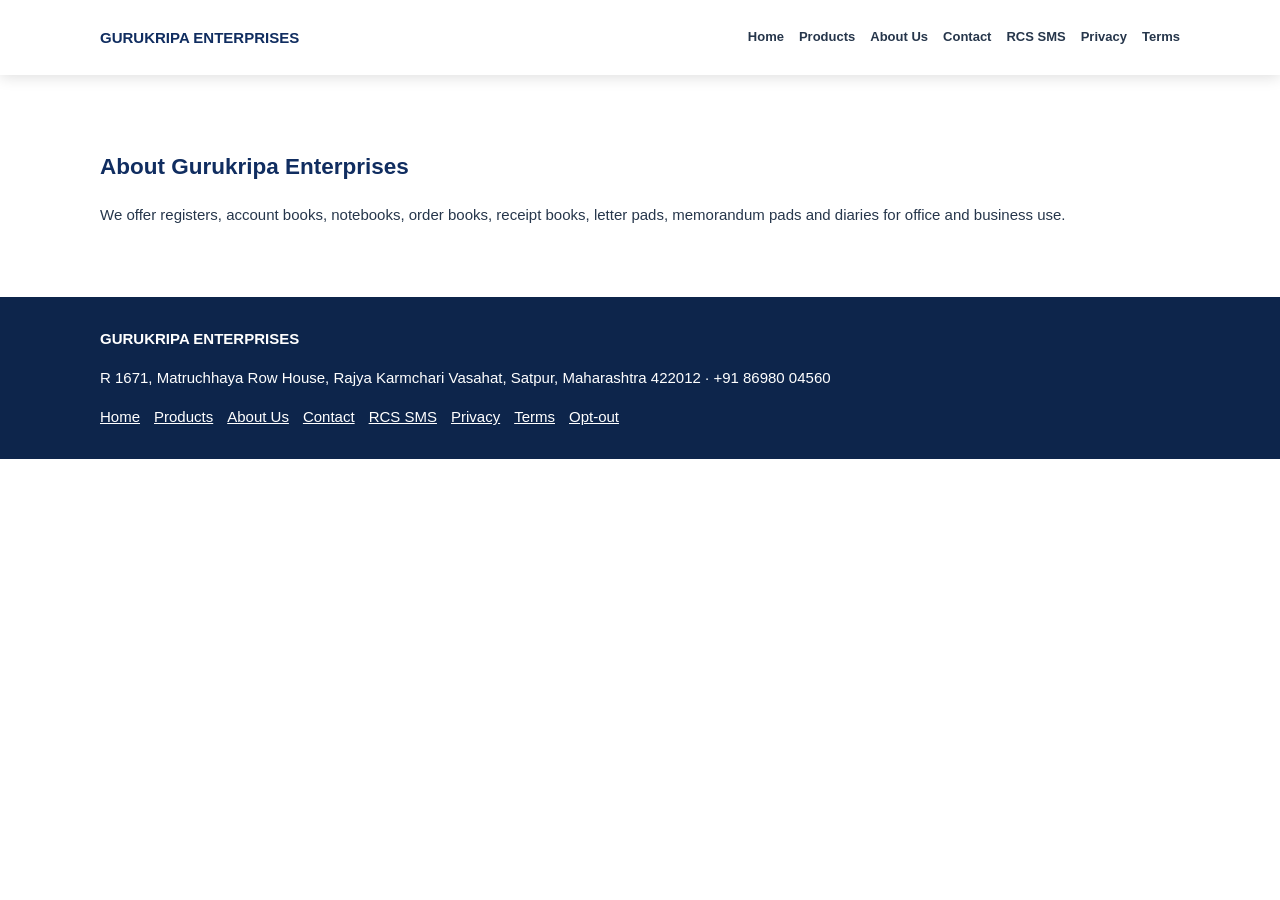
==== about.html @ 27ab8adb "WEBSITE-FILES" ====
<!doctype html><html lang="en"><head><meta charset="utf-8"><meta name="viewport" content="width=device-width, initial-scale=1"><link rel="stylesheet" href="/style.css"><title>About Us | Gurukripa Enterprises</title></head><body><header><div class="wrap"><a href="/" style="text-decoration:none"><strong>GURUKRIPA ENTERPRISES</strong></a><nav><a href="/">Home</a><a href="/products.html">Products</a><a href="/about.html">About Us</a><a href="/contact.html">Contact</a><a href="/#rcs-sms">RCS SMS</a><a href="/privacy-policy.html">Privacy</a><a href="/terms-and-conditions.html">Terms</a></nav></div></header><section class="section "><div class="wrap"><h1>About Gurukripa Enterprises</h1><p>We offer registers, account books, notebooks, order books, receipt books, letter pads, memorandum pads and diaries for office and business use.</p></div></section><footer><div class="wrap"><strong>GURUKRIPA ENTERPRISES</strong><p>R 1671, Matruchhaya Row House, Rajya Karmchari Vasahat, Satpur, Maharashtra 422012 · +91 86980 04560</p><a href="/">Home</a><a href="/products.html">Products</a><a href="/about.html">About Us</a><a href="/contact.html">Contact</a><a href="/#rcs-sms">RCS SMS</a><a href="/privacy-policy.html">Privacy</a><a href="/terms-and-conditions.html">Terms</a><a href="/sms-preferences.html">Opt-out</a></div></footer></body></html>
---- style.css ----
:root{--blue:#102d60;--orange:#ed812d}*{box-sizing:border-box}body{margin:0;font:15px/1.6 Arial,sans-serif;color:#26364b}a{color:inherit}.wrap{max-width:1120px;margin:auto;padding:0 20px}header{position:sticky;top:0;background:white;box-shadow:0 2px 14px #0002;z-index:10}header .wrap{display:flex;justify-content:space-between;align-items:center;gap:20px;min-height:75px;flex-wrap:wrap}header strong{color:var(--blue)}nav{display:flex;flex-wrap:wrap;gap:15px}nav a{text-decoration:none;font-weight:700;font-size:13px}.hero{background:linear-gradient(110deg,#102d60,#1b5376);padding:70px 0;color:white}.hero h1{font-size:clamp(30px,5vw,52px);color:white}.section{padding:55px 0}.band{background:#f3f6fb}h1,h2,h3{color:var(--blue)}.grid{display:grid;grid-template-columns:repeat(4,1fr);gap:18px}.card,.panel{padding:22px;background:white;border:1px solid #e1e7ef;border-radius:14px;box-shadow:0 7px 20px #112e5010}.card p,.muted{color:#6a798b}.btn{display:inline-block;background:var(--orange);color:white;text-decoration:none;border:0;padding:12px 18px;border-radius:9px;font-weight:700;cursor:pointer}.twocol{display:grid;grid-template-columns:1fr 1fr;gap:20px}.stats{display:grid;grid-template-columns:repeat(3,1fr);gap:15px;margin:18px 0}.stats b{font-size:30px;color:var(--blue);display:block}label{display:block;font-weight:700;margin:12px 0 5px}input,textarea,select{width:100%;padding:12px;border:1px solid #cbd5e1;border-radius:9px;font:inherit}.phone{max-width:300px;border:7px solid #152e4c;border-radius:28px;padding:20px;margin:auto}.bubble{background:#e1f2e9;padding:14px;border-radius:12px;white-space:pre-wrap}.notice{padding:13px;background:#fff1df;border-radius:9px;color:#79501e;margin:20px 0}footer{background:#0d254b;color:white;padding:30px 0}footer a{margin-right:14px}@media(max-width:760px){.grid{grid-template-columns:repeat(2,1fr)}.twocol{grid-template-columns:1fr}}@media(max-width:450px){.grid,.stats{grid-template-columns:1fr}}
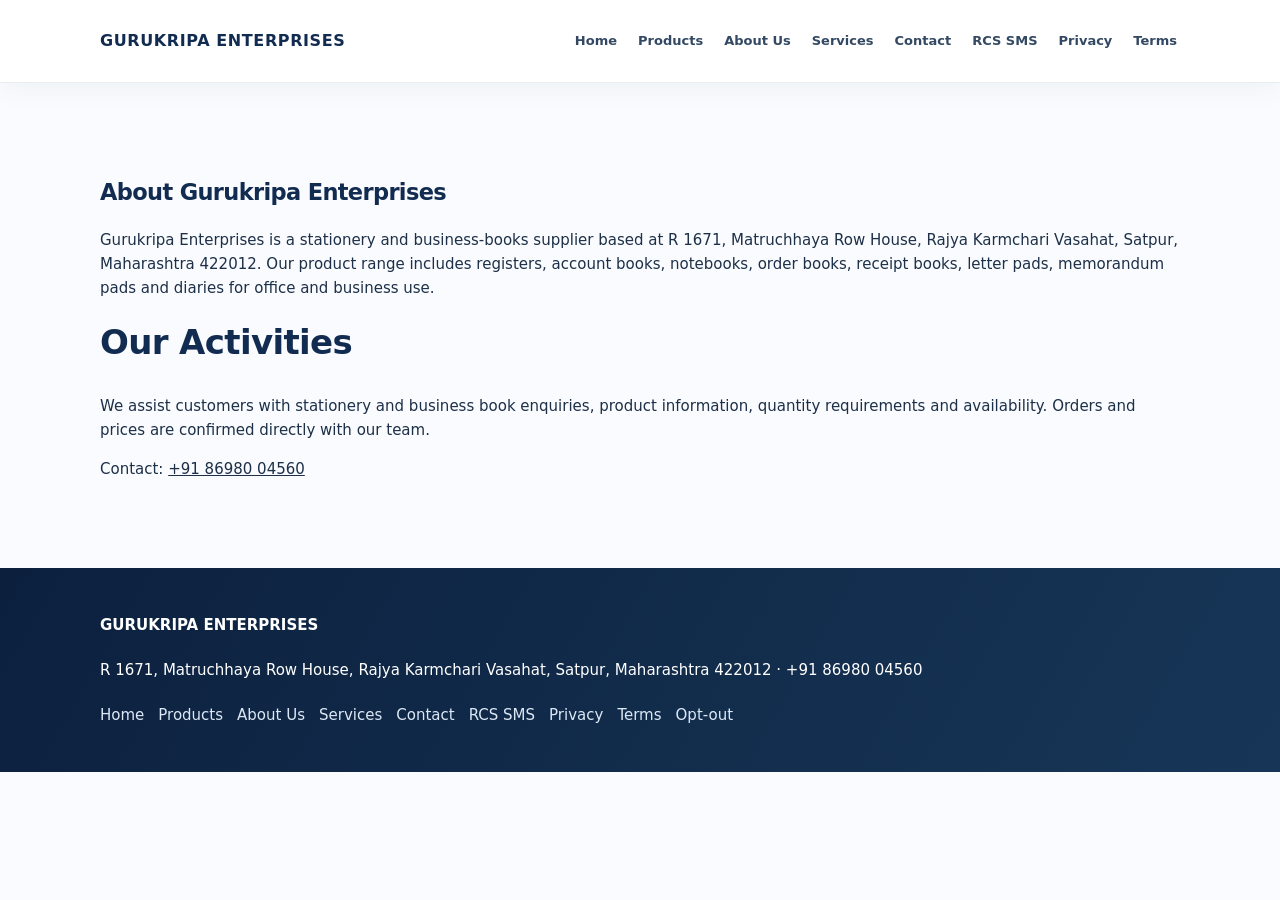
==== commit fad16bcb: "Add RCS business verification content while preserving existing site design" ====
--- a/about.html
+++ b/about.html
@@ -1 +1 @@
-<!doctype html><html lang="en"><head><meta charset="utf-8"><meta name="viewport" content="width=device-width, initial-scale=1"><link rel="stylesheet" href="/style.css"><title>About Us | Gurukripa Enterprises</title></head><body><header><div class="wrap"><a href="/" style="text-decoration:none"><strong>GURUKRIPA ENTERPRISES</strong></a><nav><a href="/">Home</a><a href="/products.html">Products</a><a href="/about.html">About Us</a><a href="/contact.html">Contact</a><a href="/#rcs-sms">RCS SMS</a><a href="/privacy-policy.html">Privacy</a><a href="/terms-and-conditions.html">Terms</a></nav></div></header><section class="section "><div class="wrap"><h1>About Gurukripa Enterprises</h1><p>We offer registers, account books, notebooks, order books, receipt books, letter pads, memorandum pads and diaries for office and business use.</p></div></section><footer><div class="wrap"><strong>GURUKRIPA ENTERPRISES</strong><p>R 1671, Matruchhaya Row House, Rajya Karmchari Vasahat, Satpur, Maharashtra 422012 · +91 86980 04560</p><a href="/">Home</a><a href="/products.html">Products</a><a href="/about.html">About Us</a><a href="/contact.html">Contact</a><a href="/#rcs-sms">RCS SMS</a><a href="/privacy-policy.html">Privacy</a><a href="/terms-and-conditions.html">Terms</a><a href="/sms-preferences.html">Opt-out</a></div></footer></body></html>+<!doctype html><html lang="en"><head><meta charset="utf-8"><meta name="viewport" content="width=device-width, initial-scale=1"><link rel="stylesheet" href="/style.css"><title>About Us | Gurukripa Enterprises</title></head><body><header><div class="wrap"><a href="/" style="text-decoration:none"><strong>GURUKRIPA ENTERPRISES</strong></a><nav><a href="/">Home</a><a href="/products.html">Products</a><a href="/about.html">About Us</a><a href="/services.html">Services</a><a href="/contact.html">Contact</a><a href="/#rcs-sms">RCS SMS</a><a href="/privacy-policy.html">Privacy</a><a href="/terms-and-conditions.html">Terms</a></nav></div></header><section class="section "><div class="wrap"><h1>About Gurukripa Enterprises</h1><p>Gurukripa Enterprises is a stationery and business-books supplier based at R 1671, Matruchhaya Row House, Rajya Karmchari Vasahat, Satpur, Maharashtra 422012. Our product range includes registers, account books, notebooks, order books, receipt books, letter pads, memorandum pads and diaries for office and business use.</p><h2>Our Activities</h2><p>We assist customers with stationery and business book enquiries, product information, quantity requirements and availability. Orders and prices are confirmed directly with our team.</p><p>Contact: <a href="tel:+918698004560">+91 86980 04560</a></p></div></section><footer><div class="wrap"><strong>GURUKRIPA ENTERPRISES</strong><p>R 1671, Matruchhaya Row House, Rajya Karmchari Vasahat, Satpur, Maharashtra 422012 · +91 86980 04560</p><a href="/">Home</a><a href="/products.html">Products</a><a href="/about.html">About Us</a><a href="/services.html">Services</a><a href="/contact.html">Contact</a><a href="/#rcs-sms">RCS SMS</a><a href="/privacy-policy.html">Privacy</a><a href="/terms-and-conditions.html">Terms</a><a href="/sms-preferences.html">Opt-out</a></div></footer></body></html>
--- a/style.css
+++ b/style.css
@@ -1 +1,17 @@
 :root{--blue:#102d60;--orange:#ed812d}*{box-sizing:border-box}body{margin:0;font:15px/1.6 Arial,sans-serif;color:#26364b}a{color:inherit}.wrap{max-width:1120px;margin:auto;padding:0 20px}header{position:sticky;top:0;background:white;box-shadow:0 2px 14px #0002;z-index:10}header .wrap{display:flex;justify-content:space-between;align-items:center;gap:20px;min-height:75px;flex-wrap:wrap}header strong{color:var(--blue)}nav{display:flex;flex-wrap:wrap;gap:15px}nav a{text-decoration:none;font-weight:700;font-size:13px}.hero{background:linear-gradient(110deg,#102d60,#1b5376);padding:70px 0;color:white}.hero h1{font-size:clamp(30px,5vw,52px);color:white}.section{padding:55px 0}.band{background:#f3f6fb}h1,h2,h3{color:var(--blue)}.grid{display:grid;grid-template-columns:repeat(4,1fr);gap:18px}.card,.panel{padding:22px;background:white;border:1px solid #e1e7ef;border-radius:14px;box-shadow:0 7px 20px #112e5010}.card p,.muted{color:#6a798b}.btn{display:inline-block;background:var(--orange);color:white;text-decoration:none;border:0;padding:12px 18px;border-radius:9px;font-weight:700;cursor:pointer}.twocol{display:grid;grid-template-columns:1fr 1fr;gap:20px}.stats{display:grid;grid-template-columns:repeat(3,1fr);gap:15px;margin:18px 0}.stats b{font-size:30px;color:var(--blue);display:block}label{display:block;font-weight:700;margin:12px 0 5px}input,textarea,select{width:100%;padding:12px;border:1px solid #cbd5e1;border-radius:9px;font:inherit}.phone{max-width:300px;border:7px solid #152e4c;border-radius:28px;padding:20px;margin:auto}.bubble{background:#e1f2e9;padding:14px;border-radius:12px;white-space:pre-wrap}.notice{padding:13px;background:#fff1df;border-radius:9px;color:#79501e;margin:20px 0}footer{background:#0d254b;color:white;padding:30px 0}footer a{margin-right:14px}@media(max-width:760px){.grid{grid-template-columns:repeat(2,1fr)}.twocol{grid-template-columns:1fr}}@media(max-width:450px){.grid,.stats{grid-template-columns:1fr}}
+
+
+/* Premium responsive visual upgrade — retains existing layout and features */
+:root{--blue:#122b50;--orange:#df7929;--ink:#1d3048;--line:#e3eaf2}
+html{scroll-behavior:smooth}body{font-family:Inter,ui-sans-serif,system-ui,-apple-system,"Segoe UI",Arial,sans-serif;background:#f9fbfe;color:var(--ink);-webkit-font-smoothing:antialiased}header{background:#ffffffed;backdrop-filter:blur(15px);border-bottom:1px solid #e8edf4;box-shadow:0 6px 26px #132b4a0b}header .wrap{min-height:82px}header strong{font-size:16px;letter-spacing:.6px}nav a{color:#334963;padding:8px 3px;transition:color .2s}nav a:hover{color:var(--orange)}.hero{position:relative;overflow:hidden;background:radial-gradient(circle at 85% 20%,#2e6c96 0,transparent 38%),linear-gradient(125deg,#0d2344 0%,#173f6b 65%,#225477 100%);padding:92px 0 100px}.hero:after{content:"";position:absolute;width:310px;height:310px;border:1px solid #ffffff20;border-radius:50%;right:-65px;top:-100px;pointer-events:none}.hero h1{max-width:700px;letter-spacing:-1.4px;line-height:1.1;margin:0 0 24px}.hero p{max-width:620px;font-size:clamp(16px,2vw,19px);color:#e2ebf7;line-height:1.8}.section{padding:72px 0}.section h1,.section h2{letter-spacing:-.65px}.section h2{font-size:clamp(25px,3vw,34px);margin-top:0;margin-bottom:24px}.grid{gap:22px}.card,.panel{border:1px solid var(--line);border-radius:18px;box-shadow:0 10px 35px #1736570c;transition:box-shadow .22s,transform .22s}.card:hover{transform:translateY(-4px);box-shadow:0 18px 40px #1736571a}.card{overflow:hidden}.card img{border-radius:12px!important;background:#f0f4f8}.card h3{margin-bottom:5px;font-size:18px}.card a{font-weight:750;color:#d36d20;text-decoration:none}.card a:hover{text-decoration:underline}.btn{border-radius:11px;padding:13px 22px;box-shadow:0 7px 18px #d875282b;transition:transform .2s,background .2s}.btn:hover{background:#c9661c;transform:translateY(-2px)}.band{background:linear-gradient(180deg,#f1f5fa,#eaf1f9)}.panel{padding:26px}.stats .card{text-align:center}.phone{background:#fff;box-shadow:0 12px 36px #112d4a20}input,textarea,select{background:#fff;max-width:100%;border-color:#d6e0eb;min-height:46px}input:focus,textarea:focus,select:focus{outline:2px solid #8db7e4;outline-offset:1px}footer{background:linear-gradient(120deg,#0c203e,#173657);padding:42px 0;line-height:2}footer a{color:#dce8f6;text-decoration:none}.consent-box{margin:20px 0;padding:20px;background:#f6f9fd;border:1px solid #d9e5f1;border-radius:14px}.consent-heading{font-size:16px;font-weight:800;margin:0 0 9px;color:var(--blue)}.consent-copy{font-size:13px;line-height:1.8;color:#3c4e64}.consent-note{font-size:12px;color:#5e7085}.consent-options{display:flex;flex-wrap:wrap;gap:12px;margin-top:12px}.consent-options label{display:flex;align-items:center;gap:9px;cursor:pointer;background:white;border:1px solid #cbd8e7;border-radius:11px;padding:11px 17px;margin:0;min-width:125px}.consent-options label:has(input:checked){border-color:#2674b7;background:#eaf4ff}.consent-options input{width:18px;min-height:18px;height:18px;accent-color:#195b9c;margin:0}
+@media(max-width:900px){header .wrap{justify-content:center;padding-top:14px;padding-bottom:14px;gap:9px}nav{justify-content:center;gap:8px 15px}.grid{grid-template-columns:repeat(2,minmax(0,1fr))}.hero{padding:65px 0}.section{padding:50px 0}}
+@media(max-width:520px){.wrap{padding:0 16px}header .wrap{align-items:center}header strong{font-size:14px}nav{gap:5px 11px}nav a{font-size:12px}.hero{padding:58px 0 66px}.hero h1{letter-spacing:-.8px}.grid{grid-template-columns:repeat(2,minmax(0,1fr));gap:12px}.card{padding:13px;border-radius:14px}.card h3{font-size:15px}.card p{font-size:12px}.card img{margin-bottom:9px!important}.panel{padding:18px}.stats{grid-template-columns:repeat(3,minmax(0,1fr));gap:7px}.stats .card{padding:12px 5px;font-size:11px}.stats b{font-size:22px}.consent-box{padding:14px}.consent-options label{flex:1;min-width:110px;justify-content:center}.section{padding:43px 0}footer{padding:30px 0}footer a{display:inline-block;margin:0 12px 4px 0}}
+@media(max-width:350px){.grid{grid-template-columns:1fr}.stats{grid-template-columns:1fr}}
+@media(prefers-reduced-motion:reduce){*,*:before,*:after{scroll-behavior:auto!important;transition:none!important}}
+
+
+/* Advanced homepage experience */
+.hero-premium{display:grid;grid-template-columns:minmax(0,1.15fr) minmax(300px,.85fr);align-items:center;gap:54px}.hero-premium .hero-copy{position:relative;z-index:1}.eyebrow{display:inline-block;font-size:11px;font-weight:800;letter-spacing:2px;color:#ffcb92;margin-bottom:16px}.eyebrow.dark{color:#c66a27}.hero-premium h1{font-size:clamp(37px,4.8vw,62px);line-height:1.08;max-width:680px}.hero-actions,.cta-actions{display:flex;gap:12px;flex-wrap:wrap;margin-top:25px}.btn-outline{border:1px solid #ffffff80;background:transparent;box-shadow:none;color:#fff}.btn-outline:hover{background:#ffffff1b}.hero-points{display:flex;flex-wrap:wrap;gap:9px 18px;margin-top:30px;font-size:12px;color:#e2ebf7}.hero-visual{min-height:340px;background:linear-gradient(145deg,#fdf9f0,#e9edf5);border:1px solid #ffffff50;border-radius:25px;padding:22px;box-shadow:0 24px 60px #07152c60;transform:rotate(2deg)}.hero-visual-top,.hero-visual-bottom{display:flex;justify-content:space-between;color:#35475e;font-size:11px;font-weight:800;letter-spacing:1.3px}.hero-visual-bottom{justify-content:center}.stationery-art{height:255px;position:relative;overflow:hidden}.art-book{position:absolute;top:40px;left:18%;width:45%;height:180px;border-radius:9px;box-shadow:12px 13px 0 #ffffffa8,17px 18px 18px #1b304338;border:7px solid #ffffff60;transform:rotate(-14deg);background:linear-gradient(130deg,#1f4c84,#5285bb)}.art-book-two{left:36%;top:49px;transform:rotate(8deg);background:linear-gradient(125deg,#b04e3a,#e28c5e)}.art-book-three{left:46%;top:55px;transform:rotate(24deg);background:linear-gradient(130deg,#2b705b,#5fae90)}.art-pencil{position:absolute;left:22%;bottom:10px;width:62%;height:10px;background:#e4aa43;transform:rotate(-12deg);border-radius:5px}.section-heading{display:flex;align-items:end;justify-content:space-between;gap:20px;margin-bottom:25px}.section-heading h2{margin-bottom:8px}.section-heading p{color:#6a798b;margin:0}.text-link{white-space:nowrap;text-decoration:none;font-weight:750;color:#c86c27}.product-showcase{background:#fff}.features-section{background:#f7f9fd}.feature-grid{display:grid;grid-template-columns:repeat(4,minmax(0,1fr));gap:18px}.feature-card,.step-card{padding:27px 23px;background:#fff;border:1px solid #e1e9f2;border-radius:18px;box-shadow:0 9px 26px #152d4910}.feature-icon{display:grid;place-items:center;width:50px;height:50px;border-radius:14px;background:#eaf1fb;color:#1c5387;font-size:25px;font-weight:800;margin-bottom:18px}.feature-card h3,.step-card h3{margin:0 0 8px;font-size:18px}.feature-card p,.step-card p{margin:0;color:#65758a;font-size:14px}.steps-section{background:#fff}.steps-grid{display:grid;grid-template-columns:repeat(3,minmax(0,1fr));gap:20px}.step-card{background:linear-gradient(150deg,#fff,#f5f8fc)}.step-card>span{font-size:35px;font-weight:900;color:#d37c36;display:block;margin-bottom:16px}.faq-section{background:#f3f7fc}.faq-layout{display:grid;grid-template-columns:.85fr 1.15fr;gap:50px}.faq-layout>div:first-child p{color:#687a8f}.faq-items details{border:1px solid #dfe8f1;background:#fff;border-radius:13px;margin-bottom:12px;padding:17px 20px}.faq-items summary{font-weight:750;color:#183554;cursor:pointer}.faq-items details p{margin:12px 0 0;color:#617187;font-size:14px}.cta-section{padding:55px 0;background:linear-gradient(110deg,#102b4e,#1b557b);color:#fff}.cta-inner{display:flex;align-items:center;justify-content:space-between;gap:28px}.cta-inner h2{color:#fff;font-size:clamp(26px,3vw,36px);margin:0 0 8px}.cta-inner p{color:#dceaf5;margin:0}.cta-actions{margin:0;justify-content:flex-end}.floating-whatsapp{position:fixed;right:18px;bottom:20px;z-index:30;background:#18794e;color:white;text-decoration:none;font-size:13px;font-weight:800;padding:12px 17px;border-radius:30px;box-shadow:0 9px 25px #102c2d40}
+@media(max-width:1000px){.hero-premium{gap:28px}.hero-visual{min-height:290px}.stationery-art{height:205px}.feature-grid{grid-template-columns:repeat(2,minmax(0,1fr))}.faq-layout{gap:25px}}
+@media(max-width:720px){.hero-premium{grid-template-columns:1fr}.hero-visual{max-width:440px;width:100%;margin:10px auto 0;min-height:260px}.hero{padding:55px 0}.stationery-art{height:190px}.section-heading{align-items:start;flex-direction:column}.faq-layout{grid-template-columns:1fr}.cta-inner{align-items:start;flex-direction:column}.cta-actions{justify-content:flex-start}.steps-grid{grid-template-columns:1fr}}
+@media(max-width:480px){.hero-premium h1{font-size:36px}.hero-visual{max-width:100%;min-height:245px;padding:15px}.stationery-art{height:175px}.feature-grid{grid-template-columns:1fr;gap:12px}.feature-card{padding:20px}.hero-points{flex-direction:column}.floating-whatsapp{bottom:12px;right:12px;padding:11px 14px}.cta-section{padding:40px 0}}
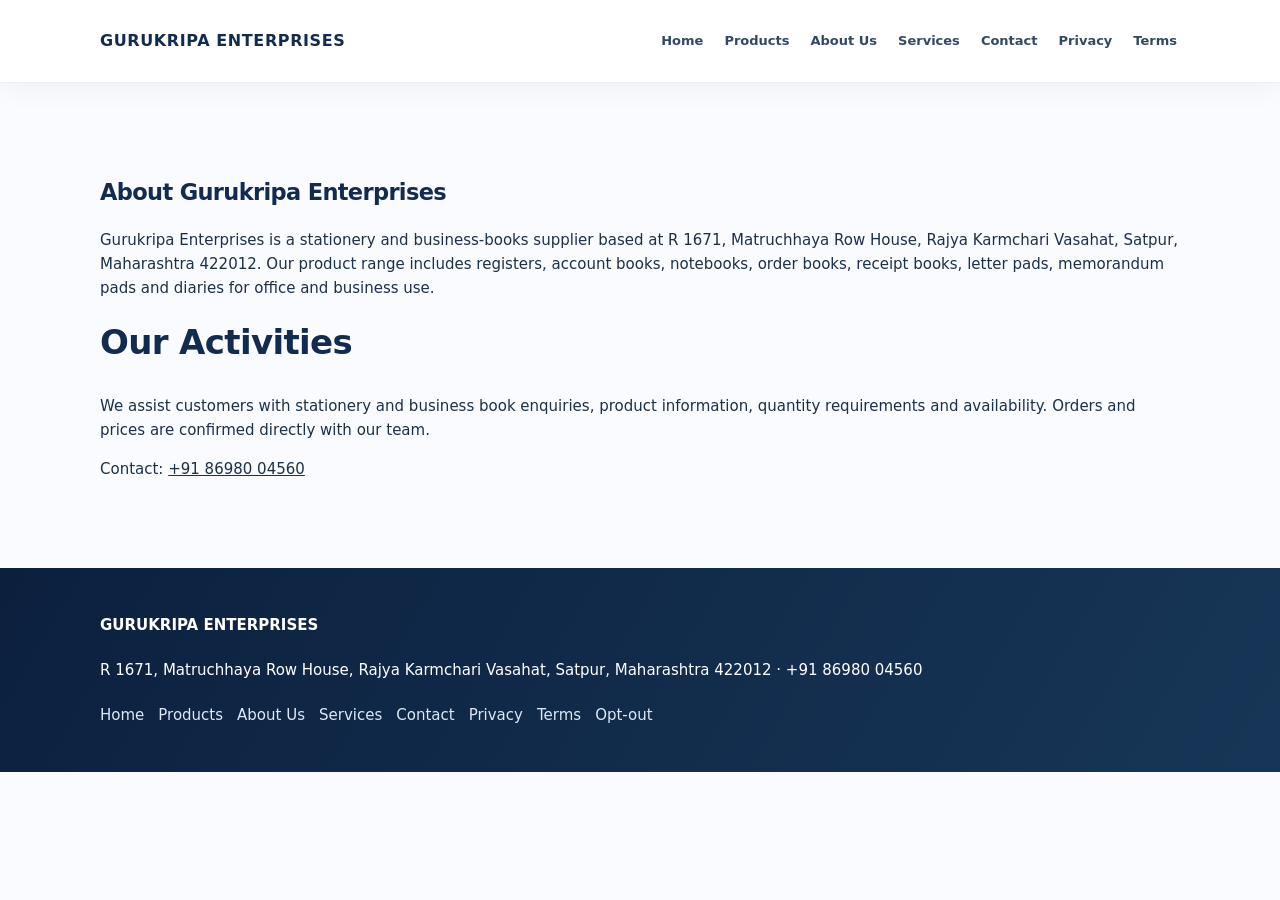
==== commit da1552bb: "Remove RCS promotional content and links; preserve original website design" ====
--- a/about.html
+++ b/about.html
@@ -1 +1 @@
-<!doctype html><html lang="en"><head><meta charset="utf-8"><meta name="viewport" content="width=device-width, initial-scale=1"><link rel="stylesheet" href="/style.css"><title>About Us | Gurukripa Enterprises</title></head><body><header><div class="wrap"><a href="/" style="text-decoration:none"><strong>GURUKRIPA ENTERPRISES</strong></a><nav><a href="/">Home</a><a href="/products.html">Products</a><a href="/about.html">About Us</a><a href="/services.html">Services</a><a href="/contact.html">Contact</a><a href="/#rcs-sms">RCS SMS</a><a href="/privacy-policy.html">Privacy</a><a href="/terms-and-conditions.html">Terms</a></nav></div></header><section class="section "><div class="wrap"><h1>About Gurukripa Enterprises</h1><p>Gurukripa Enterprises is a stationery and business-books supplier based at R 1671, Matruchhaya Row House, Rajya Karmchari Vasahat, Satpur, Maharashtra 422012. Our product range includes registers, account books, notebooks, order books, receipt books, letter pads, memorandum pads and diaries for office and business use.</p><h2>Our Activities</h2><p>We assist customers with stationery and business book enquiries, product information, quantity requirements and availability. Orders and prices are confirmed directly with our team.</p><p>Contact: <a href="tel:+918698004560">+91 86980 04560</a></p></div></section><footer><div class="wrap"><strong>GURUKRIPA ENTERPRISES</strong><p>R 1671, Matruchhaya Row House, Rajya Karmchari Vasahat, Satpur, Maharashtra 422012 · +91 86980 04560</p><a href="/">Home</a><a href="/products.html">Products</a><a href="/about.html">About Us</a><a href="/services.html">Services</a><a href="/contact.html">Contact</a><a href="/#rcs-sms">RCS SMS</a><a href="/privacy-policy.html">Privacy</a><a href="/terms-and-conditions.html">Terms</a><a href="/sms-preferences.html">Opt-out</a></div></footer></body></html>+<!doctype html><html lang="en"><head><meta charset="utf-8"><meta name="viewport" content="width=device-width, initial-scale=1"><link rel="stylesheet" href="/style.css"><title>About Us | Gurukripa Enterprises</title></head><body><header><div class="wrap"><a href="/" style="text-decoration:none"><strong>GURUKRIPA ENTERPRISES</strong></a><nav><a href="/">Home</a><a href="/products.html">Products</a><a href="/about.html">About Us</a><a href="/services.html">Services</a><a href="/contact.html">Contact</a><a href="/privacy-policy.html">Privacy</a><a href="/terms-and-conditions.html">Terms</a></nav></div></header><section class="section "><div class="wrap"><h1>About Gurukripa Enterprises</h1><p>Gurukripa Enterprises is a stationery and business-books supplier based at R 1671, Matruchhaya Row House, Rajya Karmchari Vasahat, Satpur, Maharashtra 422012. Our product range includes registers, account books, notebooks, order books, receipt books, letter pads, memorandum pads and diaries for office and business use.</p><h2>Our Activities</h2><p>We assist customers with stationery and business book enquiries, product information, quantity requirements and availability. Orders and prices are confirmed directly with our team.</p><p>Contact: <a href="tel:+918698004560">+91 86980 04560</a></p></div></section><footer><div class="wrap"><strong>GURUKRIPA ENTERPRISES</strong><p>R 1671, Matruchhaya Row House, Rajya Karmchari Vasahat, Satpur, Maharashtra 422012 · +91 86980 04560</p><a href="/">Home</a><a href="/products.html">Products</a><a href="/about.html">About Us</a><a href="/services.html">Services</a><a href="/contact.html">Contact</a><a href="/privacy-policy.html">Privacy</a><a href="/terms-and-conditions.html">Terms</a><a href="/sms-preferences.html">Opt-out</a></div></footer></body></html>
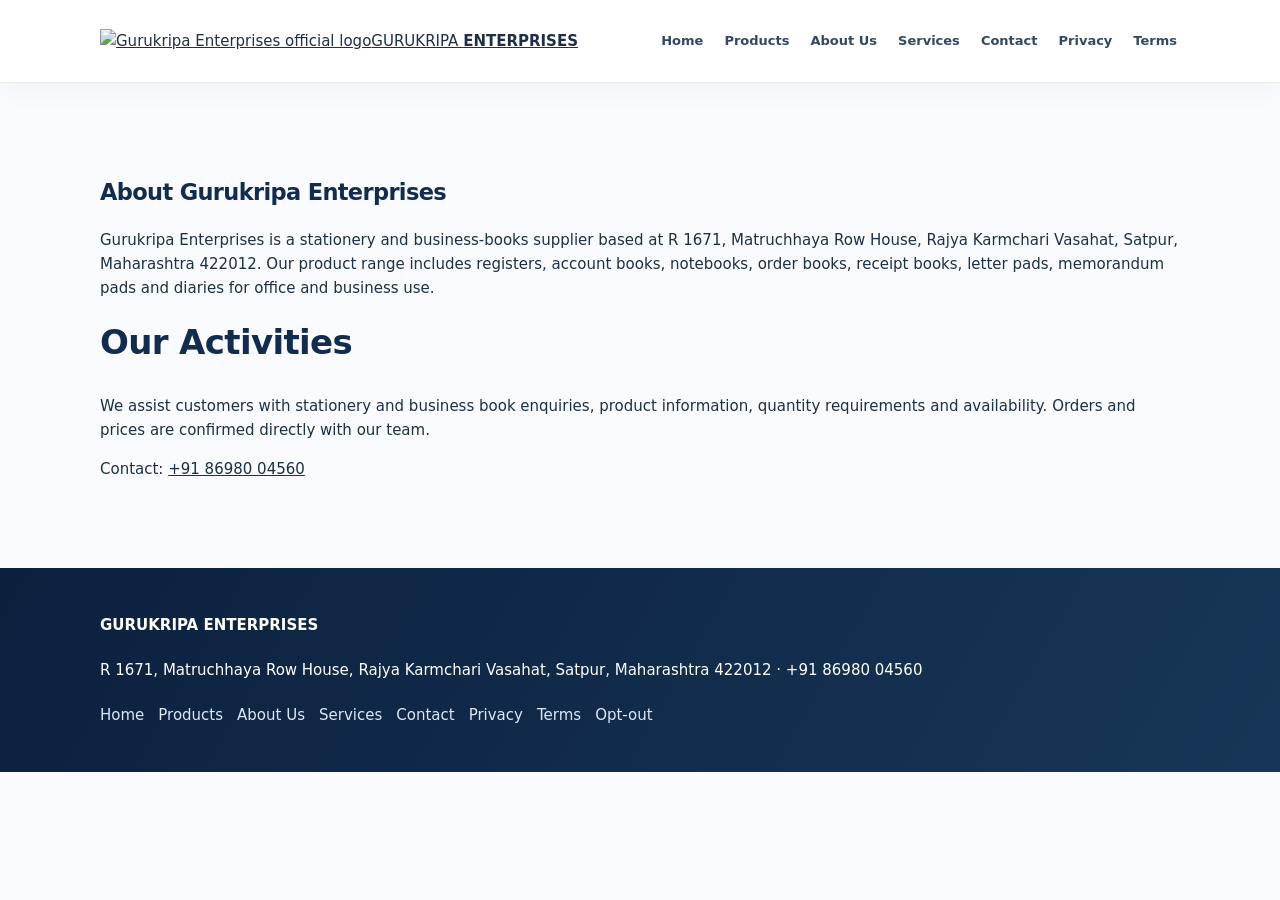
==== commit 44030812: "Add official brand header and search/social SEO metadata" ====
--- a/about.html
+++ b/about.html
@@ -1 +1 @@
-<!doctype html><html lang="en"><head><meta charset="utf-8"><meta name="viewport" content="width=device-width, initial-scale=1"><link rel="stylesheet" href="/style.css"><title>About Us | Gurukripa Enterprises</title></head><body><header><div class="wrap"><a href="/" style="text-decoration:none"><strong>GURUKRIPA ENTERPRISES</strong></a><nav><a href="/">Home</a><a href="/products.html">Products</a><a href="/about.html">About Us</a><a href="/services.html">Services</a><a href="/contact.html">Contact</a><a href="/privacy-policy.html">Privacy</a><a href="/terms-and-conditions.html">Terms</a></nav></div></header><section class="section "><div class="wrap"><h1>About Gurukripa Enterprises</h1><p>Gurukripa Enterprises is a stationery and business-books supplier based at R 1671, Matruchhaya Row House, Rajya Karmchari Vasahat, Satpur, Maharashtra 422012. Our product range includes registers, account books, notebooks, order books, receipt books, letter pads, memorandum pads and diaries for office and business use.</p><h2>Our Activities</h2><p>We assist customers with stationery and business book enquiries, product information, quantity requirements and availability. Orders and prices are confirmed directly with our team.</p><p>Contact: <a href="tel:+918698004560">+91 86980 04560</a></p></div></section><footer><div class="wrap"><strong>GURUKRIPA ENTERPRISES</strong><p>R 1671, Matruchhaya Row House, Rajya Karmchari Vasahat, Satpur, Maharashtra 422012 · +91 86980 04560</p><a href="/">Home</a><a href="/products.html">Products</a><a href="/about.html">About Us</a><a href="/services.html">Services</a><a href="/contact.html">Contact</a><a href="/privacy-policy.html">Privacy</a><a href="/terms-and-conditions.html">Terms</a><a href="/sms-preferences.html">Opt-out</a></div></footer></body></html>+<!doctype html><html lang="en"><head><meta charset="utf-8"><meta name="viewport" content="width=device-width, initial-scale=1"><link rel="stylesheet" href="/style.css"><meta name="description" content="Learn about Gurukripa Enterprises, a Satpur-based business supplying stationery and business record books including registers, account books, notebooks and diaries."><meta name="keywords" content="About Gurukripa Enterprises, stationery business Satpur, business books supplier, office stationery Maharashtra"><meta name="robots" content="index,follow"><link rel="canonical" href="https://gkripaentp.in/about.html"><meta property="og:type" content="website"><meta property="og:site_name" content="Gurukripa Enterprises"><meta property="og:title" content="About Gurukripa Enterprises | Satpur, Maharashtra"><meta property="og:description" content="Learn about Gurukripa Enterprises, a Satpur-based business supplying stationery and business record books including registers, account books, notebooks and diaries."><meta property="og:url" content="https://gkripaentp.in/about.html"><meta name="twitter:card" content="summary"><meta name="twitter:title" content="About Gurukripa Enterprises | Satpur, Maharashtra"><meta name="twitter:description" content="Learn about Gurukripa Enterprises, a Satpur-based business supplying stationery and business record books including registers, account books, notebooks and diaries."><link rel="icon" type="image/jpeg" id="site-favicon"><script defer src="/brand-assets.js"></script><title>About Gurukripa Enterprises | Satpur, Maharashtra</title></head><body><header><div class="wrap"><a class="brand-lockup" href="/" aria-label="Gurukripa Enterprises home"><img class="brand-logo" data-brand-logo alt="Gurukripa Enterprises official logo" width="64" height="64"><span>GURUKRIPA <b>ENTERPRISES</b></span></a><nav><a href="/">Home</a><a href="/products.html">Products</a><a href="/about.html">About Us</a><a href="/services.html">Services</a><a href="/contact.html">Contact</a><a href="/privacy-policy.html">Privacy</a><a href="/terms-and-conditions.html">Terms</a></nav></div></header><section class="section "><div class="wrap"><h1>About Gurukripa Enterprises</h1><p>Gurukripa Enterprises is a stationery and business-books supplier based at R 1671, Matruchhaya Row House, Rajya Karmchari Vasahat, Satpur, Maharashtra 422012. Our product range includes registers, account books, notebooks, order books, receipt books, letter pads, memorandum pads and diaries for office and business use.</p><h2>Our Activities</h2><p>We assist customers with stationery and business book enquiries, product information, quantity requirements and availability. Orders and prices are confirmed directly with our team.</p><p>Contact: <a href="tel:+918698004560">+91 86980 04560</a></p></div></section><footer><div class="wrap"><strong>GURUKRIPA ENTERPRISES</strong><p>R 1671, Matruchhaya Row House, Rajya Karmchari Vasahat, Satpur, Maharashtra 422012 · +91 86980 04560</p><a href="/">Home</a><a href="/products.html">Products</a><a href="/about.html">About Us</a><a href="/services.html">Services</a><a href="/contact.html">Contact</a><a href="/privacy-policy.html">Privacy</a><a href="/terms-and-conditions.html">Terms</a><a href="/sms-preferences.html">Opt-out</a></div></footer></body></html>
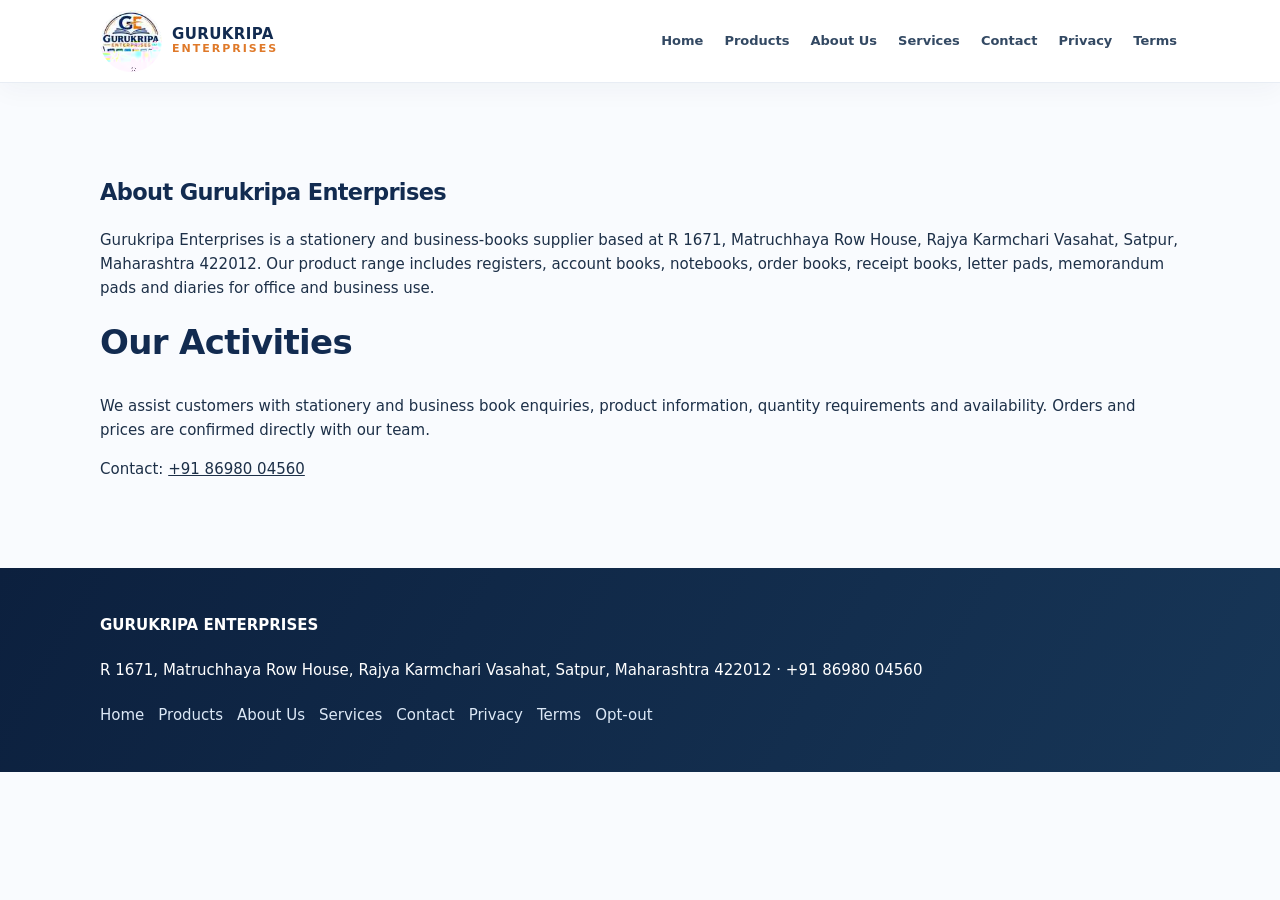
==== commit 70b576b0: "Use official logo image and add social preview metadata" ====
--- a/about.html
+++ b/about.html
@@ -1 +1 @@
-<!doctype html><html lang="en"><head><meta charset="utf-8"><meta name="viewport" content="width=device-width, initial-scale=1"><link rel="stylesheet" href="/style.css"><meta name="description" content="Learn about Gurukripa Enterprises, a Satpur-based business supplying stationery and business record books including registers, account books, notebooks and diaries."><meta name="keywords" content="About Gurukripa Enterprises, stationery business Satpur, business books supplier, office stationery Maharashtra"><meta name="robots" content="index,follow"><link rel="canonical" href="https://gkripaentp.in/about.html"><meta property="og:type" content="website"><meta property="og:site_name" content="Gurukripa Enterprises"><meta property="og:title" content="About Gurukripa Enterprises | Satpur, Maharashtra"><meta property="og:description" content="Learn about Gurukripa Enterprises, a Satpur-based business supplying stationery and business record books including registers, account books, notebooks and diaries."><meta property="og:url" content="https://gkripaentp.in/about.html"><meta name="twitter:card" content="summary"><meta name="twitter:title" content="About Gurukripa Enterprises | Satpur, Maharashtra"><meta name="twitter:description" content="Learn about Gurukripa Enterprises, a Satpur-based business supplying stationery and business record books including registers, account books, notebooks and diaries."><link rel="icon" type="image/jpeg" id="site-favicon"><script defer src="/brand-assets.js"></script><title>About Gurukripa Enterprises | Satpur, Maharashtra</title></head><body><header><div class="wrap"><a class="brand-lockup" href="/" aria-label="Gurukripa Enterprises home"><img class="brand-logo" data-brand-logo alt="Gurukripa Enterprises official logo" width="64" height="64"><span>GURUKRIPA <b>ENTERPRISES</b></span></a><nav><a href="/">Home</a><a href="/products.html">Products</a><a href="/about.html">About Us</a><a href="/services.html">Services</a><a href="/contact.html">Contact</a><a href="/privacy-policy.html">Privacy</a><a href="/terms-and-conditions.html">Terms</a></nav></div></header><section class="section "><div class="wrap"><h1>About Gurukripa Enterprises</h1><p>Gurukripa Enterprises is a stationery and business-books supplier based at R 1671, Matruchhaya Row House, Rajya Karmchari Vasahat, Satpur, Maharashtra 422012. Our product range includes registers, account books, notebooks, order books, receipt books, letter pads, memorandum pads and diaries for office and business use.</p><h2>Our Activities</h2><p>We assist customers with stationery and business book enquiries, product information, quantity requirements and availability. Orders and prices are confirmed directly with our team.</p><p>Contact: <a href="tel:+918698004560">+91 86980 04560</a></p></div></section><footer><div class="wrap"><strong>GURUKRIPA ENTERPRISES</strong><p>R 1671, Matruchhaya Row House, Rajya Karmchari Vasahat, Satpur, Maharashtra 422012 · +91 86980 04560</p><a href="/">Home</a><a href="/products.html">Products</a><a href="/about.html">About Us</a><a href="/services.html">Services</a><a href="/contact.html">Contact</a><a href="/privacy-policy.html">Privacy</a><a href="/terms-and-conditions.html">Terms</a><a href="/sms-preferences.html">Opt-out</a></div></footer></body></html>+<!doctype html><html lang="en"><head><meta charset="utf-8"><meta name="viewport" content="width=device-width, initial-scale=1"><link rel="stylesheet" href="/style.css"><meta name="description" content="Learn about Gurukripa Enterprises, a Satpur-based business supplying stationery and business record books including registers, account books, notebooks and diaries."><meta name="keywords" content="About Gurukripa Enterprises, stationery business Satpur, business books supplier, office stationery Maharashtra"><meta name="robots" content="index,follow"><link rel="canonical" href="https://gkripaentp.in/about.html"><meta property="og:type" content="website"><meta property="og:site_name" content="Gurukripa Enterprises"><meta property="og:title" content="About Gurukripa Enterprises | Satpur, Maharashtra"><meta property="og:description" content="Learn about Gurukripa Enterprises, a Satpur-based business supplying stationery and business record books including registers, account books, notebooks and diaries."><meta property="og:url" content="https://gkripaentp.in/about.html"><meta name="twitter:card" content="summary"><meta name="twitter:title" content="About Gurukripa Enterprises | Satpur, Maharashtra"><meta name="twitter:description" content="Learn about Gurukripa Enterprises, a Satpur-based business supplying stationery and business record books including registers, account books, notebooks and diaries."><link rel="icon" type="image/svg+xml" href="/logo.svg"><meta property="og:image" content="https://gkripaentp.in/logo.svg"><meta property="og:image:alt" content="Official Gurukripa Enterprises logo"><meta name="twitter:image" content="https://gkripaentp.in/logo.svg"><title>About Gurukripa Enterprises | Satpur, Maharashtra</title></head><body><header><div class="wrap"><a class="brand-lockup" href="/" aria-label="Gurukripa Enterprises home"><img class="brand-logo" src="/logo.svg" alt="Gurukripa Enterprises official logo" width="64" height="64"><span>GURUKRIPA <b>ENTERPRISES</b></span></a><nav><a href="/">Home</a><a href="/products.html">Products</a><a href="/about.html">About Us</a><a href="/services.html">Services</a><a href="/contact.html">Contact</a><a href="/privacy-policy.html">Privacy</a><a href="/terms-and-conditions.html">Terms</a></nav></div></header><section class="section "><div class="wrap"><h1>About Gurukripa Enterprises</h1><p>Gurukripa Enterprises is a stationery and business-books supplier based at R 1671, Matruchhaya Row House, Rajya Karmchari Vasahat, Satpur, Maharashtra 422012. Our product range includes registers, account books, notebooks, order books, receipt books, letter pads, memorandum pads and diaries for office and business use.</p><h2>Our Activities</h2><p>We assist customers with stationery and business book enquiries, product information, quantity requirements and availability. Orders and prices are confirmed directly with our team.</p><p>Contact: <a href="tel:+918698004560">+91 86980 04560</a></p></div></section><footer><div class="wrap"><strong>GURUKRIPA ENTERPRISES</strong><p>R 1671, Matruchhaya Row House, Rajya Karmchari Vasahat, Satpur, Maharashtra 422012 · +91 86980 04560</p><a href="/">Home</a><a href="/products.html">Products</a><a href="/about.html">About Us</a><a href="/services.html">Services</a><a href="/contact.html">Contact</a><a href="/privacy-policy.html">Privacy</a><a href="/terms-and-conditions.html">Terms</a><a href="/sms-preferences.html">Opt-out</a></div></footer></body></html>
--- a/style.css
+++ b/style.css
@@ -15,3 +15,6 @@
 @media(max-width:1000px){.hero-premium{gap:28px}.hero-visual{min-height:290px}.stationery-art{height:205px}.feature-grid{grid-template-columns:repeat(2,minmax(0,1fr))}.faq-layout{gap:25px}}
 @media(max-width:720px){.hero-premium{grid-template-columns:1fr}.hero-visual{max-width:440px;width:100%;margin:10px auto 0;min-height:260px}.hero{padding:55px 0}.stationery-art{height:190px}.section-heading{align-items:start;flex-direction:column}.faq-layout{grid-template-columns:1fr}.cta-inner{align-items:start;flex-direction:column}.cta-actions{justify-content:flex-start}.steps-grid{grid-template-columns:1fr}}
 @media(max-width:480px){.hero-premium h1{font-size:36px}.hero-visual{max-width:100%;min-height:245px;padding:15px}.stationery-art{height:175px}.feature-grid{grid-template-columns:1fr;gap:12px}.feature-card{padding:20px}.hero-points{flex-direction:column}.floating-whatsapp{bottom:12px;right:12px;padding:11px 14px}.cta-section{padding:40px 0}}
+
+/* Official Gurukripa brand lockup */
+.brand-lockup{display:flex;align-items:center;gap:10px;text-decoration:none!important;color:var(--blue);font-size:15px;letter-spacing:.4px;font-weight:800;white-space:nowrap}.brand-lockup span{display:flex;flex-direction:column;line-height:1.15}.brand-lockup span b{color:var(--orange);letter-spacing:2px;font-size:11px}.brand-logo{width:62px;height:62px;object-fit:contain;border-radius:50%;background:#fff;display:block}footer .brand-logo{width:52px;height:52px}@media(max-width:760px){header .wrap{gap:12px}.brand-logo{width:54px;height:54px}.brand-lockup{font-size:13px}nav{gap:10px}nav a{font-size:12px}}
